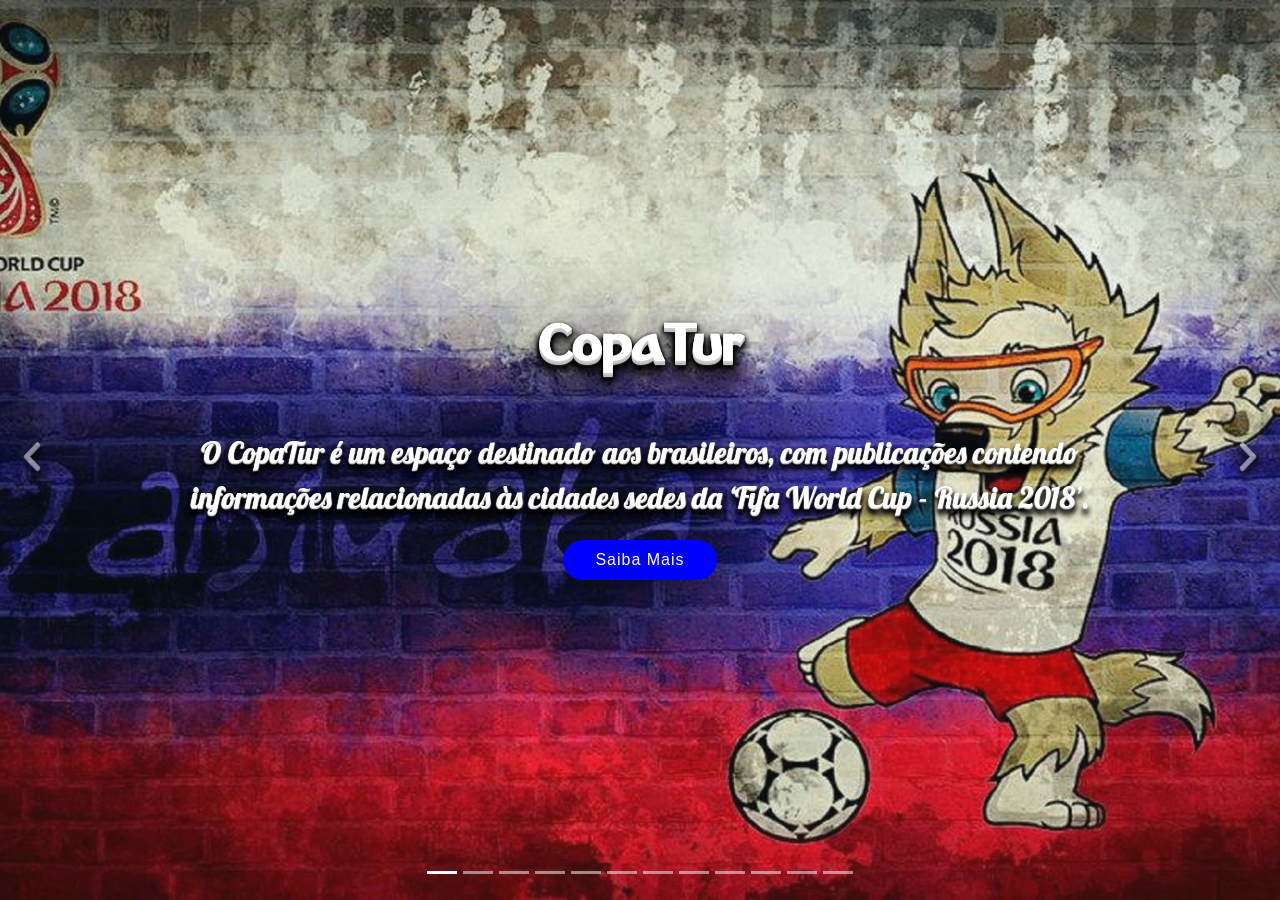
==== index.html @ d7f79a2b "tela de publicação sobre historia" ====
<!DOCTYPE html>
<html lang="pt-br">
<head>
  <meta charset="utf-8">
  <title>CopaTur</title>
  <meta content="width=device-width, initial-scale=1.0" name="viewport">
  <meta content="" name="keywords">
  <meta content="" name="description">
  
  <!-- Favicons -->
  <link href="_complementos/images/logo.png" rel="icon">
  <link href="" rel="">

  
  <!-- Bootstrap CSS File -->
  <link href="_complementos/lib/bootstrap/css/bootstrap.min.css" rel="stylesheet">

  <!-- Libraries CSS Files -->
  <link href="_complementos/lib/ionicons/css/ionicons.min.css" rel="stylesheet">
  <link href="_complementos/lib/owlcarousel/assets/owl.carousel.min.css" rel="stylesheet">
  <link href="_complementos/lib/lightbox/css/lightbox.min.css" rel="stylesheet">
  <link href="https://fonts.googleapis.com/css?family=Great+Vibes|Lobster" rel="stylesheet">

  <!-- Main Stylesheet File -->
  <link href="_complementos/css/carousel.css" rel="stylesheet">

</head>

<body>

  <section id="intro">
    <div class="intro-container">
      <div id="introCarousel" class="carousel  slide carousel-fade" data-ride="carousel">

        <ol class="carousel-indicators"></ol>

        <div class="carousel-inner" role="listbox">

          <div class="carousel-item active" >
            <div class="carousel-background">
                <img class="mid" src="_complementos/images/intro-carousel/01.jpg" alt="">
              </div>
            <div class="carousel-container">
              <div class="carousel-content">
                <h2>CopaTur</h2>
                <p>O CopaTur é um espaço destinado aos brasileiros, com publicações contendo informações relacionadas às cidades sedes da ‘Fifa World Cup - Russia 2018’. </p>
                <a href="_visao/index.php" class="btn-get-started scrollto">Saiba Mais</a>
              </div>
            </div>
          </div>

          <div class="carousel-item">
            <div class="carousel-background"><img src="_complementos/images/intro-carousel/02.png" alt=""></div>
            <div class="carousel-container">
              <div class="carousel-content">
                <h2>MOSCOW</h2>
                <p>Dois estádios, apenas refletem a grandiosidade dessa cidade.</p>
                <a href="_visao/index.php" class="btn-get-started scrollto">Saiba Mais</a>
              </div>
            </div>
          </div>

          <div class="carousel-item">
            <div class="carousel-background"><img src="_complementos/images/intro-carousel/03.png" alt=""></div>
            <div class="carousel-container">
              <div class="carousel-content">
                <h2>KALININGRAD</h2>
                <p>Da devastação da Segunda Guerra Mundial à imponente Arena Baltika.</p>
                <a href="_visao/index.php" class="btn-get-started scrollto">Saiba Mais</a>
              </div>
            </div>
          </div>

          <div class="carousel-item">
            <div class="carousel-background"><img src="_complementos/images/intro-carousel/04.jpg" alt=""></div>
            <div class="carousel-container">
              <div class="carousel-content">
                <h2>KAZAN</h2>
                <p>Seu multiculturalismo e seu poderio financeiro será destaque na Copa 2018.</p>
                        <a href="_visao/index.php" class="btn-get-started scrollto">Saiba Mais</a>
              </div>
            </div>
          </div>

          <div class="carousel-item">
            <div class="carousel-background"><img src="_complementos/images/intro-carousel/05.png" alt=""></div>
            <div class="carousel-container">
              <div class="carousel-content">
                <h2>NIZHNIY NOVGOROD</h2>
                <p>Gorky terá, enfim, seus segredos revelados!?</p>
                         <a href="_visao/index.php" class="btn-get-started scrollto">Saiba Mais</a>
              </div>
            </div>
          </div>

          <div class="carousel-item">
            <div class="carousel-background"><img src="_complementos/images/intro-carousel/06.jpg" alt=""></div>
            <div class="carousel-container">
              <div class="carousel-content">
                <h2>ROSTOV-ON-DON</h2>
                <p>Um passeio por bosques, a beleza da paisagem e sua rica história. </p>
                        <a href="_visao/index.php" class="btn-get-started scrollto">Saiba Mais</a>
              </div>
            </div>
          </div>

          <div class="carousel-item">
            <div class="carousel-background"><img src="_complementos/images/intro-carousel/07.jpg" alt=""></div>
            <div class="carousel-container">
              <div class="carousel-content">
                <h2>SAINT PETERSBURG</h2>
                <p>Os portões para o mundo ocidental, a cidade mais europeia. </p>
                        <a href="_visao/index.php" class="btn-get-started scrollto">Saiba Mais</a>
              </div>
            </div>
          </div>       
          
          <div class="carousel-item">
            <div class="carousel-background"><img src="_complementos/images/intro-carousel/08.png" alt=""></div>
            <div class="carousel-container">
              <div class="carousel-content">
                <h2>SAMARA</h2>
                <p>A ameaça moderna sobre a herança histórica.</p>
                        <a href="_visao/index.php" class="btn-get-started scrollto">Saiba Mais</a>
              </div>
            </div>
          </div>

          <div class="carousel-item">
            <div class="carousel-background"><img src="_complementos/images/intro-carousel/09.jpg" alt=""></div>
            <div class="carousel-container">
              <div class="carousel-content">
                <h2>SARANSK</h2>
                <p>O conforto da cidade, a beleza de suas ruas se traduz na Arena Mordovia.</p>
                        <a href="_visao/index.php" class="btn-get-started scrollto">Saiba Mais</a>
              </div>
            </div>
          </div>

          <div class="carousel-item">
            <div class="carousel-background"><img src="_complementos/images/intro-carousel/10.jpg" alt=""></div>
            <div class="carousel-container">
              <div class="carousel-content">
                <h2>SOCHI</h2>
               <p>Das praias às montanhas, um paraíso aos ‘czares’ brasileiros.</p>
                        <a href="_visao/index.php" class="btn-get-started scrollto">Saiba Mais</a>
              </div>
            </div>
          </div>

          <div class="carousel-item">
            <div class="carousel-background"><img src="_complementos/images/intro-carousel/11.png" alt=""></div>
            <div class="carousel-container">
              <div class="carousel-content">
                <h2>VOLGOGRAD</h2>
                <p>Na Copa 2018, o mundo verá uma nova batalha, uma grande festa .</p>
                        <a href="_visao/index.php" class="btn-get-started scrollto">Saiba Mais</a>
              </div>
            </div>
          </div>        

          <div class="carousel-item">
            <div class="carousel-background"><img src="_complementos/images/intro-carousel/12.jpg" alt=""></div>
            <div class="carousel-container">
              <div class="carousel-content">
                <h2>YEKATERINBURG</h2>
                <p>Do sufrágio à eterna homenagem aos Romanov.</p>
                        <a href="_visao/index.php" class="btn-get-started scrollto">Saiba Mais</a>
              </div>
            </div>
          </div>          

        </div>

        <a class="carousel-control-prev" href="#introCarousel" role="button" data-slide="prev">
          <span class="carousel-control-prev-icon ion-chevron-left" aria-hidden="true"></span>
          <span class="sr-only">Previous</span>
        </a>

        <a class="carousel-control-next" href="#introCarousel" role="button" data-slide="next">
          <span class="carousel-control-next-icon ion-chevron-right" aria-hidden="true"></span>
          <span class="sr-only">Next</span>
        </a>

      </div>

     
    </div>
  </section><!-- #intro -->


  <!-- JavaScript Libraries -->
  <script src="_complementos/lib/jquery/jquery.min.js"></script>
  <script src="_complementos/lib/jquery/jquery-migrate.min.js"></script>
  <script src="_complementos/lib/bootstrap/js/bootstrap.bundle.min.js"></script>
  <script src="_complementos/lib/superfish/hoverIntent.js"></script>
  <script src="_complementos/lib/superfish/superfish.min.js"></script>
  <script src="_complementos/lib/wow/wow.min.js"></script>
  <script src="_complementos/lib/owlcarousel/owl.carousel.min.js"></script>
  <script src="_complementos/lib/touchSwipe/jquery.touchSwipe.min.js"></script>
  <!-- Contact Form JavaScript File -->

  <!-- Template Main Javascript File -->
  <script src="_complementos/js/main.js"></script>

</body>
</html>
---- _complementos/css/carousel.css ----
/*--------------------------------------------------------------
# Intro Section
--------------------------------------------------------------*/
#intro {
  display: table;
  width: 100%;
  height: 100vh;
  background: #000;
}

#intro .carousel-item {
  width: 100%;
  height: 100vh;
  background-size: cover;
  background-position: center;
  background-repeat: no-repeat;
}

#intro .carousel-item::before {
  content: '';
  background-color: rgba(190, 216, 214, 0.06);
  filter: contrast(.68) brightness(.9) saturate(4);
  position: absolute;
  height: 100%;
  width: 100%;
  top: 0;
  right: 0;
  left: 0;
  bottom: 0;
}

#intro .carousel-container {
  display: flex;
  justify-content: center;
  align-items: center;
  position: absolute;
  bottom: 0;
  top: 0;
  left: 0;
  right: 0;
}

#intro .carousel-content {
  text-align: center;
}

#intro h2 {
  color: #fff;
  margin-bottom: 50px;
  font-size: 58px;
  font-weight: 700;
  font-family: dusha;
  
  text-shadow: 0 1px 0 #ccc, 
               0 2px 0 #c9c9c9,
               0 3px 0 #bbb,
               0 4px 0 #b9b9b9,
               0 5px 0 #222,
               0 6px 6px rgba(0,0,0,.9),
               0 3px 5px rgba(0,0,0,.9),
               0 3px 3px rgba(0,0,0,.9),
               0 3px 5px rgba(0,0,0,.9),
               0 5px 10px rgba(0,0,0,.9),
               0 10px 10px rgba(0,0,0,.9),
               0 20px 20px rgba(0,0,0,.9);
}

@media (max-width: 768px) {
  #intro h2 {
    font-size: 40px;
  }
}

#intro p {
  font-size: 20px;
  width: 80%;
  margin: 0 auto 10px auto;
  color: #fff;
  font-family: 'lobster', cursive;
  text-shadow: 0 1px 1px #ccc, 
               0 1px 1px #c9c9c9,
               0 1px 1px #bbb,
               0 1px 1px #b9b9b9,
               0 6px 6px rgba(0,0,0,.9),
               0 6px 6px rgba(0,0,0,.9),
               0 5px 5px rgba(0,0,0,.9);
}

@media (min-width: 1024px) {
  #intro p {
    width: 80%;
    font-size: 30px;
  }
}

#intro .carousel-fade .carousel-inner .carousel-item {
  -webkit-transition-property: opacity;
  transition-property: opacity;
}

#intro .carousel-fade .carousel-inner .carousel-item,
#intro .carousel-fade .carousel-inner .active.carousel-item-left,
#intro .carousel-fade .carousel-inner .active.carousel-item-right {
  opacity: 0;
}

#intro .carousel-fade .carousel-inner .active,
#intro .carousel-fade .carousel-inner .carousel-item-next.carousel-item-left,
#intro .carousel-fade .carousel-inner .carousel-item-prev.carousel-item-right {
  opacity: 1;
  transition: 0.5s;
}

#intro .carousel-fade .carousel-inner .carousel-item-next,
#intro .carousel-fade .carousel-inner .carousel-item-prev,
#intro .carousel-fade .carousel-inner .active.carousel-item-left,
#intro .carousel-fade .carousel-inner .active.carousel-item-right {
  left: 0;
  -webkit-transform: translate3d(0, 0, 0);
  transform: translate3d(0, 0, 0);
}

#intro .carousel-control-prev, #intro .carousel-control-next {
  width: 10%;

}

@media (min-width: 1024px) {
  #intro .carousel-control-prev, #intro .carousel-control-next {
    width: 5%;
  }
}

#intro .carousel-control-next-icon, #intro .carousel-control-prev-icon {
  background: none;
  font-size: 32px;
  line-height: 1;
  text-shadow: 0 1px 1px #ccc, 
               0 1px 1px #c9c9c9,
               0 1px 1px #bbb,
               0 1px 1px #b9b9b9,
               0 1px 1px #000,
               1px 6px 6px rgba(0,0,0,.9),
               0 6px 6px rgba(0,0,0,.9),
               0 6px 6px rgba(0,0,0,.9),
               0 5px 5px rgba(0,0,0,.9),
               0 5px 5px rgba(0,0,0,.9),
               0 10px 10px rgba(0,0,0,.9),
               0 20px 20px rgba(0,0,0,.9);
}

#intro .carousel-indicators li {
  cursor: pointer;
}

#intro .btn-get-started {
  font-family: "whitney", sans-serif;
  font-weight: 500;
  font-size: 16px;
  letter-spacing: 1px;
  display: inline-block;
  padding: 8px 32px;
  border-radius: 50px;
  transition: 0.5s;
  margin: 10px;
  color: #fff;
  background: #0000ff;
}

#intro .btn-get-started:hover {
  background: #fff;
  color: #0000ff;
}

/*--------------------------------------------------------------
# Navigation Menu
--------------------------------------------------------------*/
@font-face {
    font-family: dusha;
    src: url(../fonts/dusha.woff)
}

@font-face {
    font-family: whitney;
    src: url(../fonts/Whitney Medium.ttf)
}
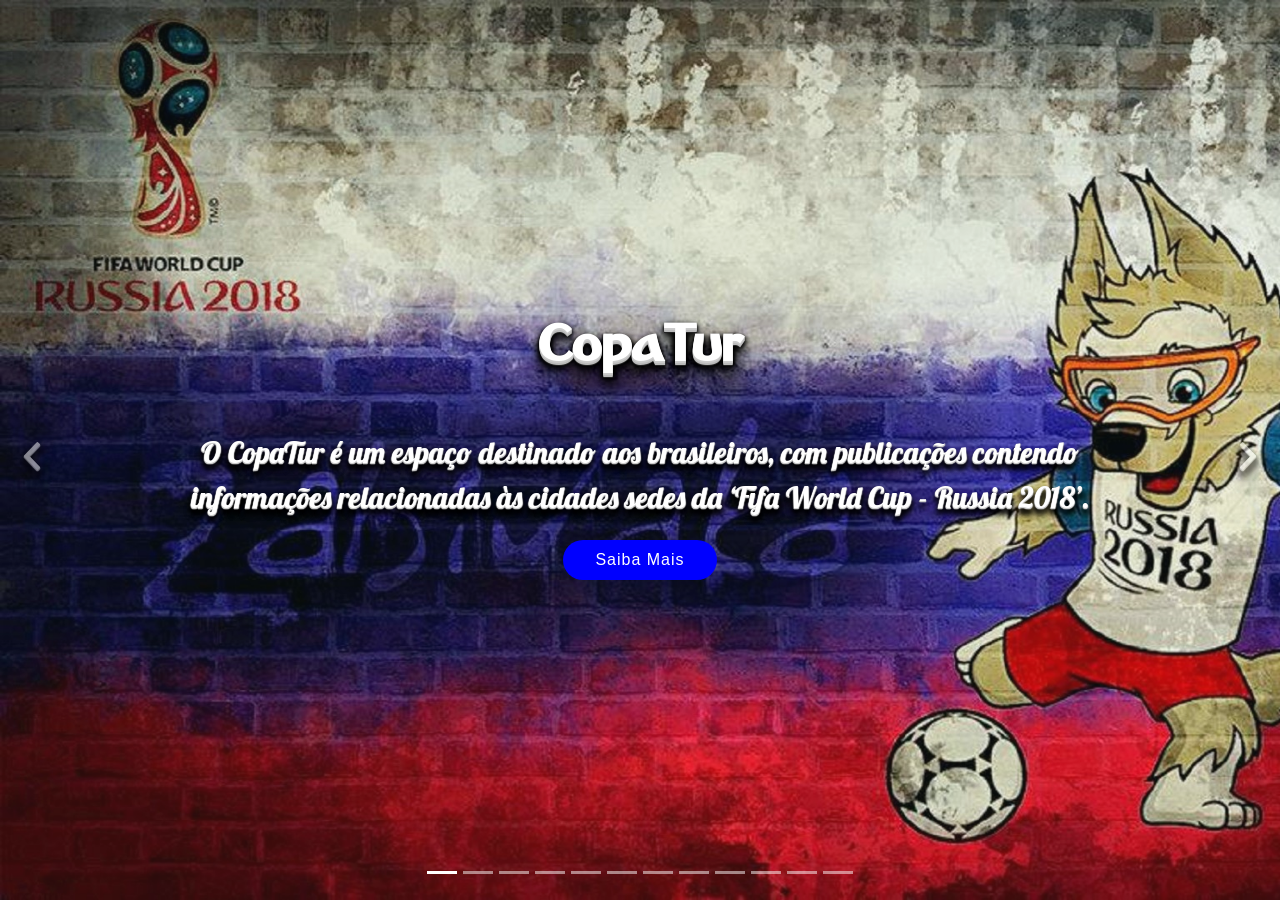
==== commit 897db46e: "atualizando carousel" ====
--- a/index.html
+++ b/index.html
@@ -13,11 +13,12 @@
 
   
   <!-- Bootstrap CSS File -->
-  <link href="_complementos/lib/bootstrap/css/bootstrap.min.css" rel="stylesheet">
+  <link href="_complementos/lib/bootstrap/css/bootstrap.css" rel="stylesheet">
 
   <!-- Libraries CSS Files -->
   <link href="_complementos/lib/ionicons/css/ionicons.min.css" rel="stylesheet">
   <link href="_complementos/lib/owlcarousel/assets/owl.carousel.min.css" rel="stylesheet">
+  <link href="_complementos/lib/owlcarousel/assets/owl.theme.default.css" rel="stylesheet">
   <link href="_complementos/lib/lightbox/css/lightbox.min.css" rel="stylesheet">
   <link href="https://fonts.googleapis.com/css?family=Great+Vibes|Lobster" rel="stylesheet">
 
@@ -26,17 +27,18 @@
 
 </head>
 
+
 <body>
 
   <section id="intro">
     <div class="intro-container">
-      <div id="introCarousel" class="carousel  slide carousel-fade" data-ride="carousel">
+      <div id="introCarousel" class="carousel slide carousel-fade" data-ride="carousel">
 
         <ol class="carousel-indicators"></ol>
 
         <div class="carousel-inner" role="listbox">
 
-          <div class="carousel-item active" >
+          <div class="carousel-item top active" >
             <div class="carousel-background">
                 <img class="mid" src="_complementos/images/intro-carousel/01.jpg" alt="">
               </div>
@@ -49,7 +51,7 @@
             </div>
           </div>
 
-          <div class="carousel-item">
+          <div class="carousel-item center">
             <div class="carousel-background"><img src="_complementos/images/intro-carousel/02.png" alt=""></div>
             <div class="carousel-container">
               <div class="carousel-content">
@@ -60,7 +62,7 @@
             </div>
           </div>
 
-          <div class="carousel-item">
+          <div class="carousel-item center">
             <div class="carousel-background"><img src="_complementos/images/intro-carousel/03.png" alt=""></div>
             <div class="carousel-container">
               <div class="carousel-content">
@@ -71,7 +73,7 @@
             </div>
           </div>
 
-          <div class="carousel-item">
+          <div class="carousel-item center">
             <div class="carousel-background"><img src="_complementos/images/intro-carousel/04.jpg" alt=""></div>
             <div class="carousel-container">
               <div class="carousel-content">
@@ -82,7 +84,7 @@
             </div>
           </div>
 
-          <div class="carousel-item">
+          <div class="carousel-item center">
             <div class="carousel-background"><img src="_complementos/images/intro-carousel/05.png" alt=""></div>
             <div class="carousel-container">
               <div class="carousel-content">
@@ -93,7 +95,7 @@
             </div>
           </div>
 
-          <div class="carousel-item">
+          <div class="carousel-item center">
             <div class="carousel-background"><img src="_complementos/images/intro-carousel/06.jpg" alt=""></div>
             <div class="carousel-container">
               <div class="carousel-content">
@@ -104,7 +106,7 @@
             </div>
           </div>
 
-          <div class="carousel-item">
+          <div class="carousel-item center">
             <div class="carousel-background"><img src="_complementos/images/intro-carousel/07.jpg" alt=""></div>
             <div class="carousel-container">
               <div class="carousel-content">
@@ -115,7 +117,7 @@
             </div>
           </div>       
           
-          <div class="carousel-item">
+          <div class="carousel-item center">
             <div class="carousel-background"><img src="_complementos/images/intro-carousel/08.png" alt=""></div>
             <div class="carousel-container">
               <div class="carousel-content">
@@ -126,7 +128,7 @@
             </div>
           </div>
 
-          <div class="carousel-item">
+          <div class="carousel-item center">
             <div class="carousel-background"><img src="_complementos/images/intro-carousel/09.jpg" alt=""></div>
             <div class="carousel-container">
               <div class="carousel-content">
@@ -137,7 +139,7 @@
             </div>
           </div>
 
-          <div class="carousel-item">
+          <div class="carousel-item center">
             <div class="carousel-background"><img src="_complementos/images/intro-carousel/10.jpg" alt=""></div>
             <div class="carousel-container">
               <div class="carousel-content">
@@ -148,7 +150,7 @@
             </div>
           </div>
 
-          <div class="carousel-item">
+          <div class="carousel-item center">
             <div class="carousel-background"><img src="_complementos/images/intro-carousel/11.png" alt=""></div>
             <div class="carousel-container">
               <div class="carousel-content">
@@ -159,7 +161,7 @@
             </div>
           </div>        
 
-          <div class="carousel-item">
+          <div class="carousel-item center">
             <div class="carousel-background"><img src="_complementos/images/intro-carousel/12.jpg" alt=""></div>
             <div class="carousel-container">
               <div class="carousel-content">
@@ -203,5 +205,7 @@
   <!-- Template Main Javascript File -->
   <script src="_complementos/js/main.js"></script>
 
+  
+
 </body>
 </html>
--- a/_complementos/css/carousel.css
+++ b/_complementos/css/carousel.css
@@ -14,8 +14,16 @@
   width: 100%;
   height: 100vh;
   background-size: cover;
+  background-position: cent-er;
+  background-repeat: no-repeat;
+}
+
+.top{
+  background-position: left top;
+}
+
+.center{
   background-position: center;
-  background-repeat: no-repeat;
 }
 
 #intro .carousel-item::before {
@@ -110,7 +118,7 @@
 #intro .carousel-fade .carousel-inner .carousel-item-next.carousel-item-left,
 #intro .carousel-fade .carousel-inner .carousel-item-prev.carousel-item-right {
   opacity: 1;
-  transition: 0.5s;
+  transition: 0.9s;
 }
 
 #intro .carousel-fade .carousel-inner .carousel-item-next,
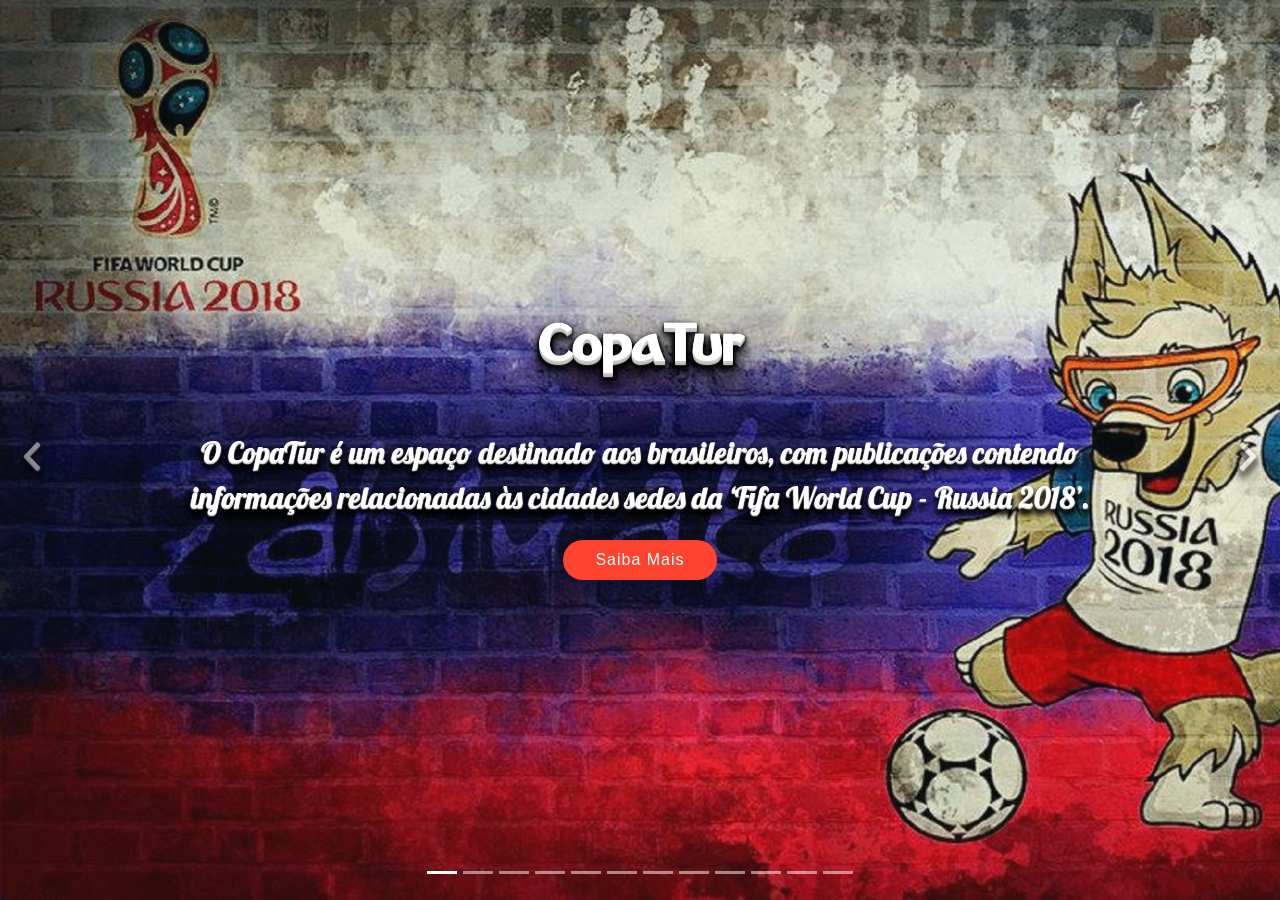
==== commit 216d2921: "carousel melhorias" ====
--- a/index.html
+++ b/index.html
@@ -15,6 +15,8 @@
   <!-- Bootstrap CSS File -->
   <link href="_complementos/lib/bootstrap/css/bootstrap.css" rel="stylesheet">
 
+  <link href="_complementos/css/animate.css" rel="stylesheet">
+
   <!-- Libraries CSS Files -->
   <link href="_complementos/lib/ionicons/css/ionicons.min.css" rel="stylesheet">
   <link href="_complementos/lib/owlcarousel/assets/owl.carousel.min.css" rel="stylesheet">
@@ -24,6 +26,7 @@
 
   <!-- Main Stylesheet File -->
   <link href="_complementos/css/carousel.css" rel="stylesheet">
+  <link href="_complementos/css/light-red.css" rel="stylesheet">
 
 </head>
 
@@ -44,9 +47,9 @@
               </div>
             <div class="carousel-container">
               <div class="carousel-content">
-                <h2>CopaTur</h2>
-                <p>O CopaTur é um espaço destinado aos brasileiros, com publicações contendo informações relacionadas às cidades sedes da ‘Fifa World Cup - Russia 2018’. </p>
-                <a href="_visao/index.php" class="btn-get-started scrollto">Saiba Mais</a>
+                <h2 class="animated2">CopaTur</h2>
+                <p class="animated2">O CopaTur é um espaço destinado aos brasileiros, com publicações contendo informações relacionadas às cidades sedes da ‘Fifa World Cup - Russia 2018’. </p>
+                <a href="_visao/index.php" class="btn-get-started scrollto animated2">Saiba Mais</a>
               </div>
             </div>
           </div>
@@ -55,9 +58,9 @@
             <div class="carousel-background"><img src="_complementos/images/intro-carousel/02.png" alt=""></div>
             <div class="carousel-container">
               <div class="carousel-content">
-                <h2>MOSCOW</h2>
-                <p>Dois estádios, apenas refletem a grandiosidade dessa cidade.</p>
-                <a href="_visao/index.php" class="btn-get-started scrollto">Saiba Mais</a>
+                <h2 class="animated2">MOSCOW</h2>
+                <p class="animated2">Dois estádios, apenas refletem a grandiosidade dessa cidade.</p>
+                <a href="_visao/index.php" class="btn-get-started scrollto animated2">Saiba Mais</a>
               </div>
             </div>
           </div>
@@ -66,9 +69,9 @@
             <div class="carousel-background"><img src="_complementos/images/intro-carousel/03.png" alt=""></div>
             <div class="carousel-container">
               <div class="carousel-content">
-                <h2>KALININGRAD</h2>
-                <p>Da devastação da Segunda Guerra Mundial à imponente Arena Baltika.</p>
-                <a href="_visao/index.php" class="btn-get-started scrollto">Saiba Mais</a>
+                <h2 class="animated2">KALININGRAD</h2>
+                <p class="animated2">Da devastação da Segunda Guerra Mundial à imponente Arena Baltika.</p>
+                <a href="_visao/index.php" class="animated2 btn-get-started scrollto">Saiba Mais</a>
               </div>
             </div>
           </div>
@@ -77,9 +80,9 @@
             <div class="carousel-background"><img src="_complementos/images/intro-carousel/04.jpg" alt=""></div>
             <div class="carousel-container">
               <div class="carousel-content">
-                <h2>KAZAN</h2>
-                <p>Seu multiculturalismo e seu poderio financeiro será destaque na Copa 2018.</p>
-                        <a href="_visao/index.php" class="btn-get-started scrollto">Saiba Mais</a>
+                <h2 class="animated2">KAZAN</h2>
+                <p class="animated2">Seu multiculturalismo e seu poderio financeiro será destaque na Copa 2018.</p>
+                        <a href="_visao/index.php" class="animated2 btn-get-started scrollto">Saiba Mais</a>
               </div>
             </div>
           </div>
@@ -88,9 +91,9 @@
             <div class="carousel-background"><img src="_complementos/images/intro-carousel/05.png" alt=""></div>
             <div class="carousel-container">
               <div class="carousel-content">
-                <h2>NIZHNIY NOVGOROD</h2>
-                <p>Gorky terá, enfim, seus segredos revelados!?</p>
-                         <a href="_visao/index.php" class="btn-get-started scrollto">Saiba Mais</a>
+                <h2 class="animated2">NIZHNIY NOVGOROD</h2>
+                <p class="animated2">Gorky terá, enfim, seus segredos revelados!?</p>
+                         <a href="_visao/index.php" class="animated2 btn-get-started scrollto">Saiba Mais</a>
               </div>
             </div>
           </div>
@@ -99,9 +102,9 @@
             <div class="carousel-background"><img src="_complementos/images/intro-carousel/06.jpg" alt=""></div>
             <div class="carousel-container">
               <div class="carousel-content">
-                <h2>ROSTOV-ON-DON</h2>
-                <p>Um passeio por bosques, a beleza da paisagem e sua rica história. </p>
-                        <a href="_visao/index.php" class="btn-get-started scrollto">Saiba Mais</a>
+                <h2 class="animated2">ROSTOV-ON-DON</h2>
+                <p class="animated2">Um passeio por bosques, a beleza da paisagem e sua rica história. </p>
+                        <a href="_visao/index.php" class="animated2 btn-get-started scrollto">Saiba Mais</a>
               </div>
             </div>
           </div>
@@ -110,9 +113,9 @@
             <div class="carousel-background"><img src="_complementos/images/intro-carousel/07.jpg" alt=""></div>
             <div class="carousel-container">
               <div class="carousel-content">
-                <h2>SAINT PETERSBURG</h2>
-                <p>Os portões para o mundo ocidental, a cidade mais europeia. </p>
-                        <a href="_visao/index.php" class="btn-get-started scrollto">Saiba Mais</a>
+                <h2 class="animated2">SAINT PETERSBURG</h2>
+                <p class="animated2">Os portões para o mundo ocidental, a cidade mais europeia. </p>
+                        <a href="_visao/index.php" class="animated2 btn-get-started scrollto">Saiba Mais</a>
               </div>
             </div>
           </div>       
@@ -121,9 +124,9 @@
             <div class="carousel-background"><img src="_complementos/images/intro-carousel/08.png" alt=""></div>
             <div class="carousel-container">
               <div class="carousel-content">
-                <h2>SAMARA</h2>
-                <p>A ameaça moderna sobre a herança histórica.</p>
-                        <a href="_visao/index.php" class="btn-get-started scrollto">Saiba Mais</a>
+                <h2 class="animated2">SAMARA</h2>
+                <p class="animated2">A ameaça moderna sobre a herança histórica.</p>
+                        <a href="_visao/index.php" class="animated2 btn-get-started scrollto">Saiba Mais</a>
               </div>
             </div>
           </div>
@@ -132,9 +135,9 @@
             <div class="carousel-background"><img src="_complementos/images/intro-carousel/09.jpg" alt=""></div>
             <div class="carousel-container">
               <div class="carousel-content">
-                <h2>SARANSK</h2>
-                <p>O conforto da cidade, a beleza de suas ruas se traduz na Arena Mordovia.</p>
-                        <a href="_visao/index.php" class="btn-get-started scrollto">Saiba Mais</a>
+                <h2 class="animated2">SARANSK</h2>
+                <p class="animated2">O conforto da cidade, a beleza de suas ruas se traduz na Arena Mordovia.</p>
+                        <a href="_visao/index.php" class="animated2 btn-get-started scrollto">Saiba Mais</a>
               </div>
             </div>
           </div>
@@ -143,9 +146,9 @@
             <div class="carousel-background"><img src="_complementos/images/intro-carousel/10.jpg" alt=""></div>
             <div class="carousel-container">
               <div class="carousel-content">
-                <h2>SOCHI</h2>
-               <p>Das praias às montanhas, um paraíso aos ‘czares’ brasileiros.</p>
-                        <a href="_visao/index.php" class="btn-get-started scrollto">Saiba Mais</a>
+                <h2 class="animated2">SOCHI</h2>
+               <p class="animated2">Das praias às montanhas, um paraíso aos ‘czares’ brasileiros.</p>
+                        <a href="_visao/index.php" class="animated2 btn-get-started scrollto">Saiba Mais</a>
               </div>
             </div>
           </div>
@@ -154,9 +157,9 @@
             <div class="carousel-background"><img src="_complementos/images/intro-carousel/11.png" alt=""></div>
             <div class="carousel-container">
               <div class="carousel-content">
-                <h2>VOLGOGRAD</h2>
-                <p>Na Copa 2018, o mundo verá uma nova batalha, uma grande festa .</p>
-                        <a href="_visao/index.php" class="btn-get-started scrollto">Saiba Mais</a>
+                <h2 class="animated2">VOLGOGRAD</h2>
+                <p class="animated2">Na Copa 2018, o mundo verá uma nova batalha, uma grande festa .</p>
+                        <a href="_visao/index.php" class="animated2 btn-get-started scrollto">Saiba Mais</a>
               </div>
             </div>
           </div>        
@@ -165,9 +168,9 @@
             <div class="carousel-background"><img src="_complementos/images/intro-carousel/12.jpg" alt=""></div>
             <div class="carousel-container">
               <div class="carousel-content">
-                <h2>YEKATERINBURG</h2>
-                <p>Do sufrágio à eterna homenagem aos Romanov.</p>
-                        <a href="_visao/index.php" class="btn-get-started scrollto">Saiba Mais</a>
+                <h2 class="animated2">YEKATERINBURG</h2>
+                <p class="animated2">Do sufrágio à eterna homenagem aos Romanov.</p>
+                        <a href="_visao/index.php" class="animated2 btn-get-started scrollto">Saiba Mais</a>
               </div>
             </div>
           </div>          
--- a/_complementos/css/carousel.css
+++ b/_complementos/css/carousel.css
@@ -174,13 +174,29 @@
   transition: 0.5s;
   margin: 10px;
   color: #fff;
-  background: #0000ff;
+  background: #FF432E;
 }
 
 #intro .btn-get-started:hover {
   background: #fff;
-  color: #0000ff;
-}
+  color: #FF432E;
+}
+
+ .animated1 {
+  -webkit-animation: lightSpeedIn 1s ease-in 800ms both;
+  animation: lightSpeedIn 1s ease-in 800ms both;
+}
+
+ .animated2 {
+  -webkit-animation: bounceIn 1s ease-in 800ms both;
+  animation: bounceIn 1s ease-in 800ms both;
+}
+
+ .animated3 {
+  -webkit-animation: flipInX 2s ease-in-out 800ms both;
+  animation: flipInX 2s ease-in-out 800ms both;
+}
+
 
 /*--------------------------------------------------------------
 # Navigation Menu
--- a/_complementos/css/light-red.css
+++ b/_complementos/css/light-red.css
@@ -0,0 +1,320 @@
+.text-primary {
+    color: #FF432E;
+}
+
+a {
+    color: #FF432E;
+}
+
+a:hover,
+a:focus,
+a:active,
+a.active {
+    color: #ea321e;
+    text-decoration: none;
+}
+
+.btn-primary {
+    border-color: #FF432E;
+    background-color: #FF432E;
+}
+
+.btn-primary:hover,
+.btn-primary:focus,
+.btn-primary:active,
+.btn-primary.active,
+.open .dropdown-toggle.btn-primary {
+    border-color: #ea321e;
+}
+
+.btn-primary.disabled,
+.btn-primary[disabled],
+fieldset[disabled] .btn-primary,
+.btn-primary.disabled:hover,
+.btn-primary[disabled]:hover,
+fieldset[disabled] .btn-primary:hover,
+.btn-primary.disabled:focus,
+.btn-primary[disabled]:focus,
+fieldset[disabled] .btn-primary:focus,
+.btn-primary.disabled:active,
+.btn-primary[disabled]:active,
+fieldset[disabled] .btn-primary:active,
+.btn-primary.disabled.active,
+.btn-primary[disabled].active,
+fieldset[disabled] .btn-primary.active {
+    border-color: #FF432E;
+    background-color: #FF432E;
+}
+
+.btn-primary .badge {
+    color: #FF432E;
+}
+
+.btn-xl {
+    border-color: #FF432E;
+    background-color: #FF432E;
+}
+
+.btn-xl:hover,
+.btn-xl:focus,
+.btn-xl:active,
+.btn-xl.active,
+.open .dropdown-toggle.btn-xl {
+    border-color: #ea321e;
+    background-color: #ea321e;
+}
+
+.btn-xl.disabled,
+.btn-xl[disabled],
+fieldset[disabled] .btn-xl,
+.btn-xl.disabled:hover,
+.btn-xl[disabled]:hover,
+fieldset[disabled] .btn-xl:hover,
+.btn-xl.disabled:focus,
+.btn-xl[disabled]:focus,
+fieldset[disabled] .btn-xl:focus,
+.btn-xl.disabled:active,
+.btn-xl[disabled]:active,
+fieldset[disabled] .btn-xl:active,
+.btn-xl.disabled.active,
+.btn-xl[disabled].active,
+fieldset[disabled] .btn-xl.active {
+    border-color: #FF432E;
+    background-color: #FF432E;
+}
+
+.btn-xl .badge {
+    color: #FF432E;
+    background-color: #fff;
+}
+
+
+.navbar-default .navbar-brand {
+    color: #FF432E;
+}
+
+.navbar-default .navbar-brand:hover,
+.navbar-default .navbar-brand:focus,
+.navbar-default .navbar-brand:active,
+.navbar-default .navbar-brand.active {
+    color: #FF432E;
+}
+
+.navbar-default .navbar-toggle {
+    border-color: #FF432E;
+    background-color: #FF432E;
+}
+
+.navbar-default .nav li a:hover,
+.navbar-default .nav li a:focus {
+    outline: 0;
+    color: #FF432E;
+}
+
+.dropdown-menu li a:hover,
+.dropdown-menu li a:focus {
+    outline: 0;
+    color: #FF432E;
+}
+
+.navbar-default .navbar-toggle:hover,
+.navbar-default .navbar-toggle:focus {
+    background-color: #FF432E;
+}
+
+.navbar-default .navbar-nav>.active>a {
+    background-color: #FF432E;
+}
+
+.navbar-default .navbar-nav>.active>a:hover,
+.navbar-default .navbar-nav>.active>a:focus {
+    background-color: #FF432E;
+}
+
+.menu-wrap a:hover,
+.menu-wrap a:focus {
+	color: #FF432E;
+}
+
+.menu-wrap .logo {
+    color: #FF432E;
+}
+
+.menu-button {
+    background: #FF432E;
+}
+
+.header .intro-text h1 span {
+    color: #FF432E;
+}
+
+.main-title strong {
+    color: #FF432E;
+}
+
+.feature i {
+    background: #FF432E;
+}
+
+.no-touch .feature:hover i,
+	.no-touch .feature:active i,
+	.no-touch .feature:focus i {
+        
+        box-shadow: 0 0 0 0 #FF432E;
+}
+
+.feature-2 i {
+    background: #FF432E;
+    border: 1px solid #FF432E;
+}
+
+.feature-2:hover i {
+    background: transparent;
+    color: #FF432E;
+}
+
+.feature-2:hover .border {
+    border-color: #FF432E;
+}
+
+.feature-3 i {
+    color: #FF432E;
+    border: 1px solid #FF432E;
+}
+
+.feature-3:hover i {
+    background: #FF432E;
+    color: #fff;
+}
+
+.feature-3:hover .border {
+    border-color: #FF432E;
+}
+
+.portfolio-caption a i {
+    color: #FF432E;
+}
+.portfolio-item:hover .portfolio-caption {
+    background-color: rgba(255, 67, 46, 0.8);
+}
+
+.welcome-section:hover .border {
+    border-color: #FF432E;
+}
+
+.welcome-section:hover h4 {
+    color: #FF432E;
+}
+
+.about-text li i {
+    color: #FF432E;
+}
+
+.about-us-section-2 .carousel-indicators li,
+.project-image .carousel-indicators li {
+	border: 2px solid #FF432E !important;
+}
+
+.about-us-section-2 .carousel-indicators .active,
+.project-image .carousel-indicators .active {
+	background-color: #FF432E;
+}
+
+.owl-theme .owl-controls .owl-buttons div {
+	background: #FF432E;
+}
+
+#team-section .nav-tabs.nav-justified {
+    background: #FF432E;
+}
+
+.team-member .team-details {
+    background-color: rgba(255, 67, 46, 0.8);
+}
+
+.counter-item i {
+    color: #FF432E;
+}
+.timer {
+    color: #FF432E;
+}
+.latest-post h4 {
+    color: #FF432E;
+}
+.latest-post .post-details li i {
+    color: #FF432E;
+}
+.testimonials .testimonial-content img {
+    border: 3px solid #FF432E;
+}
+.testimonials .testimonial-author .author {
+    color: #FF432E;
+}
+.testimonials-carousel .owl-controls.clickable .owl-buttons div{
+	color: #FF432E;
+}
+.owl-theme .owl-controls .owl-page.active{
+    background-color: #FF432E;
+}
+
+.contact .form-control:focus {
+    border-color: #FF432E;
+    box-shadow: none;
+}
+
+footer.style-1 .footer-social li a {
+    background: #FF432E;
+}
+
+.call-to-action h1 strong {
+    color: #FF432E;   
+}
+
+.team-details li a {
+    background: #FF432E;
+}
+
+.progress-bar {
+    background: #FF432E;
+}
+
+
+.pricing-tables .pricing-table.highlight-plan .plan-name {
+    background: #FF432E;
+}
+
+.pricing-tables .pricing-table.highlight-plan .plan-signup {
+    background: #FF432E;
+}
+
+.footer-contact-info {
+    background: rgba(255, 67, 46, 0.8);
+}
+
+footer.style-1 {
+    border-top: 2px solid #FF432E;
+}
+
+#main-slide .slider-content h1 strong {
+    color: #FF432E;
+}
+
+.latest-post .post-details .date {
+    background: rgba(255, 67, 46, 0.8);
+}
+
+.custom-tab .nav-tabs.nav-justified {
+    background: #FF432E;
+}
+
+.plan-name {
+    background: #FF432E;
+}
+
+.plan-signup {
+    background: #FF432E;
+}
+
+.dot1, .dot2 {
+    background-color: #FF432E;
+}
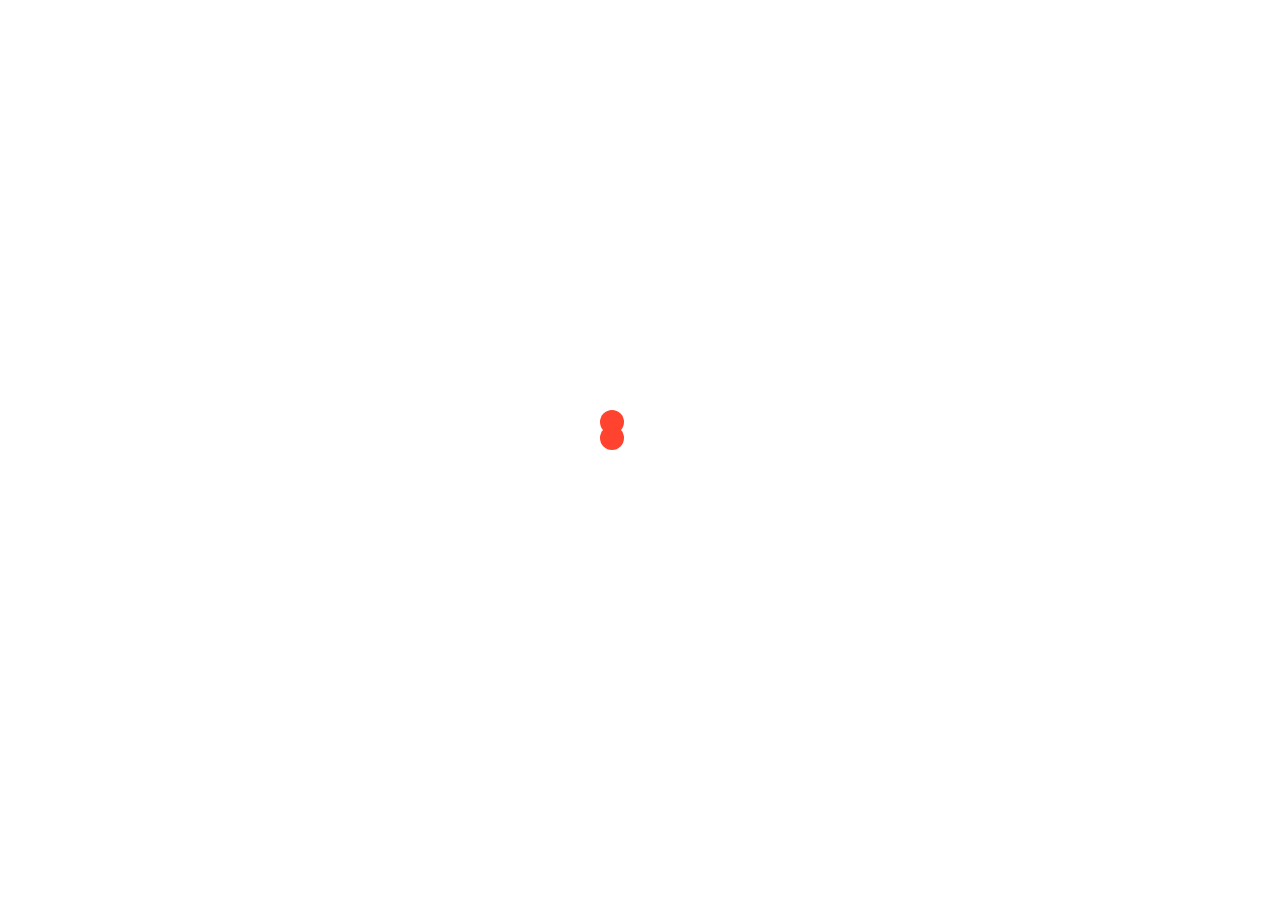
==== commit d2e12e1f: "atualizando projeto" ====
--- a/index.html
+++ b/index.html
@@ -193,6 +193,13 @@
     </div>
   </section><!-- #intro -->
 
+  <div id="loader">
+        <div class="spinner">
+            <div class="dot1"></div>
+            <div class="dot2"></div>
+        </div>
+    </div>
+
 
   <!-- JavaScript Libraries -->
   <script src="_complementos/lib/jquery/jquery.min.js"></script>
@@ -206,6 +213,7 @@
   <!-- Contact Form JavaScript File -->
 
   <!-- Template Main Javascript File -->
+  <script src="_complementos/js/script.js"></script>
   <script src="_complementos/js/main.js"></script>
 
   
--- a/_complementos/css/carousel.css
+++ b/_complementos/css/carousel.css
@@ -211,3 +211,75 @@
     src: url(../fonts/Whitney Medium.ttf)
 }
 
+
+
+
+/******* Style Loader *******/
+
+#loader {
+  position: fixed;
+  top: 0;
+  left: 0;
+  width: 100%;
+  height: 100%;
+  background: #fff;
+  z-index: 9999999999;
+}
+
+.spinner {
+  position: absolute;
+  width: 40px;
+  height: 40px;
+  top: 50%;
+  left: 50%;
+  margin-left: -40px;
+  margin-top: -40px;
+  -webkit-animation: rotatee 2.0s infinite linear;
+  animation: rotatee 2.0s infinite linear;
+}
+
+.dot1, .dot2 {
+  width: 60%;
+  height: 60%;
+  display: inline-block;
+  position: absolute;
+  top: 0;
+  border-radius: 100%;
+  -webkit-border-radius: 100%;
+  -moz-border-radius: 100%;
+  -o-border-radius: 100%;
+  -webkit-animation: bouncee 2.0s infinite ease-in-out;
+  animation: bouncee 2.0s infinite ease-in-out;
+}
+
+.dot2 {
+  top: auto;
+  bottom: 0px;
+  -webkit-animation-delay: -1.0s;
+  animation-delay: -1.0s;
+}
+
+@-webkit-keyframes rotatee { 100% { -webkit-transform: rotate(360deg) }}
+@keyframes rotatee {
+  100% {
+    transform: rotate(360deg);
+        -webkit-transform: rotate(360deg);
+    }
+}
+
+@-webkit-keyframes bouncee {
+  0%, 100% { -webkit-transform: scale(0.0) }
+  50% { -webkit-transform: scale(1.0) }
+}
+
+@keyframes bouncee {
+  0%, 100% {
+    transform: scale(0.0);
+        -webkit-transform: scale(0.0);
+    } 50% {
+        transform: scale(1.0);
+        -webkit-transform: scale(1.0);
+      }
+}
+
+
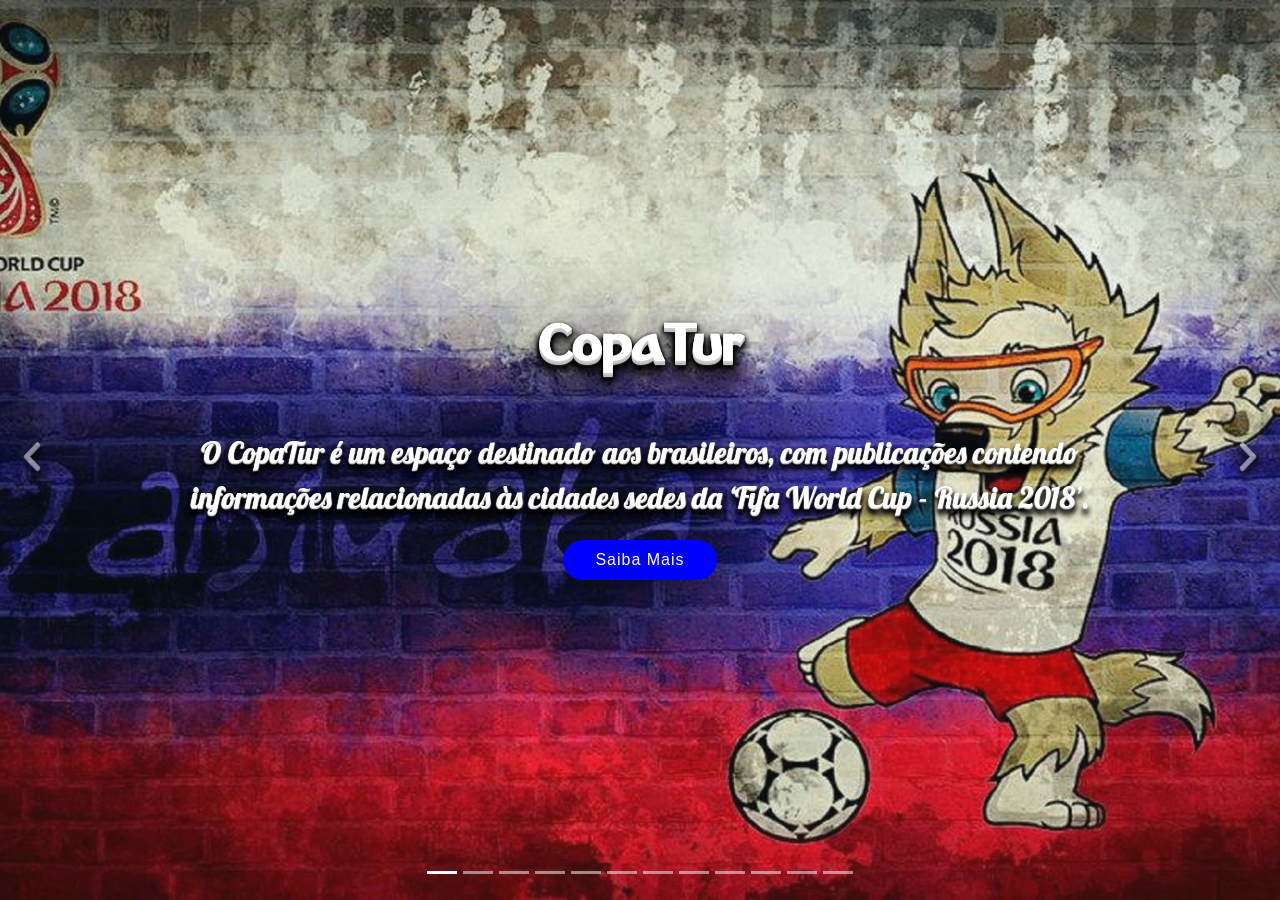
==== commit 50fa5f0c: "Revert "Merge branch 'master' of https://github.com/rennkatt/copaTurPHP" This reverts commit 3c66742" ====
--- a/index.html
+++ b/index.html
@@ -13,20 +13,16 @@
 
   
   <!-- Bootstrap CSS File -->
-  <link href="_complementos/lib/bootstrap/css/bootstrap.css" rel="stylesheet">
-
-  <link href="_complementos/css/animate.css" rel="stylesheet">
+  <link href="_complementos/lib/bootstrap/css/bootstrap.min.css" rel="stylesheet">
 
   <!-- Libraries CSS Files -->
   <link href="_complementos/lib/ionicons/css/ionicons.min.css" rel="stylesheet">
   <link href="_complementos/lib/owlcarousel/assets/owl.carousel.min.css" rel="stylesheet">
-  <link href="_complementos/lib/owlcarousel/assets/owl.theme.default.css" rel="stylesheet">
   <link href="_complementos/lib/lightbox/css/lightbox.min.css" rel="stylesheet">
   <link href="https://fonts.googleapis.com/css?family=Great+Vibes|Lobster" rel="stylesheet">
 
   <!-- Main Stylesheet File -->
   <link href="_complementos/css/carousel.css" rel="stylesheet">
-  <link href="_complementos/css/light-red.css" rel="stylesheet">
 
 </head>
 
@@ -35,142 +31,142 @@
 
   <section id="intro">
     <div class="intro-container">
-      <div id="introCarousel" class="carousel slide carousel-fade" data-ride="carousel">
+      <div id="introCarousel" class="carousel  slide carousel-fade" data-ride="carousel">
 
         <ol class="carousel-indicators"></ol>
 
         <div class="carousel-inner" role="listbox">
 
-          <div class="carousel-item top active" >
+          <div class="carousel-item active" >
             <div class="carousel-background">
                 <img class="mid" src="_complementos/images/intro-carousel/01.jpg" alt="">
               </div>
             <div class="carousel-container">
               <div class="carousel-content">
-                <h2 class="animated2">CopaTur</h2>
-                <p class="animated2">O CopaTur é um espaço destinado aos brasileiros, com publicações contendo informações relacionadas às cidades sedes da ‘Fifa World Cup - Russia 2018’. </p>
-                <a href="_visao/index.php" class="btn-get-started scrollto animated2">Saiba Mais</a>
-              </div>
-            </div>
-          </div>
-
-          <div class="carousel-item center">
+                <h2>CopaTur</h2>
+                <p>O CopaTur é um espaço destinado aos brasileiros, com publicações contendo informações relacionadas às cidades sedes da ‘Fifa World Cup - Russia 2018’. </p>
+                <a href="_visao/index.php" class="btn-get-started scrollto">Saiba Mais</a>
+              </div>
+            </div>
+          </div>
+
+          <div class="carousel-item">
             <div class="carousel-background"><img src="_complementos/images/intro-carousel/02.png" alt=""></div>
             <div class="carousel-container">
               <div class="carousel-content">
-                <h2 class="animated2">MOSCOW</h2>
-                <p class="animated2">Dois estádios, apenas refletem a grandiosidade dessa cidade.</p>
-                <a href="_visao/index.php" class="btn-get-started scrollto animated2">Saiba Mais</a>
-              </div>
-            </div>
-          </div>
-
-          <div class="carousel-item center">
+                <h2>MOSCOW</h2>
+                <p>Dois estádios, apenas refletem a grandiosidade dessa cidade.</p>
+                <a href="_visao/index.php" class="btn-get-started scrollto">Saiba Mais</a>
+              </div>
+            </div>
+          </div>
+
+          <div class="carousel-item">
             <div class="carousel-background"><img src="_complementos/images/intro-carousel/03.png" alt=""></div>
             <div class="carousel-container">
               <div class="carousel-content">
-                <h2 class="animated2">KALININGRAD</h2>
-                <p class="animated2">Da devastação da Segunda Guerra Mundial à imponente Arena Baltika.</p>
-                <a href="_visao/index.php" class="animated2 btn-get-started scrollto">Saiba Mais</a>
-              </div>
-            </div>
-          </div>
-
-          <div class="carousel-item center">
+                <h2>KALININGRAD</h2>
+                <p>Da devastação da Segunda Guerra Mundial à imponente Arena Baltika.</p>
+                <a href="_visao/index.php" class="btn-get-started scrollto">Saiba Mais</a>
+              </div>
+            </div>
+          </div>
+
+          <div class="carousel-item">
             <div class="carousel-background"><img src="_complementos/images/intro-carousel/04.jpg" alt=""></div>
             <div class="carousel-container">
               <div class="carousel-content">
-                <h2 class="animated2">KAZAN</h2>
-                <p class="animated2">Seu multiculturalismo e seu poderio financeiro será destaque na Copa 2018.</p>
-                        <a href="_visao/index.php" class="animated2 btn-get-started scrollto">Saiba Mais</a>
-              </div>
-            </div>
-          </div>
-
-          <div class="carousel-item center">
+                <h2>KAZAN</h2>
+                <p>Seu multiculturalismo e seu poderio financeiro será destaque na Copa 2018.</p>
+                        <a href="_visao/index.php" class="btn-get-started scrollto">Saiba Mais</a>
+              </div>
+            </div>
+          </div>
+
+          <div class="carousel-item">
             <div class="carousel-background"><img src="_complementos/images/intro-carousel/05.png" alt=""></div>
             <div class="carousel-container">
               <div class="carousel-content">
-                <h2 class="animated2">NIZHNIY NOVGOROD</h2>
-                <p class="animated2">Gorky terá, enfim, seus segredos revelados!?</p>
-                         <a href="_visao/index.php" class="animated2 btn-get-started scrollto">Saiba Mais</a>
-              </div>
-            </div>
-          </div>
-
-          <div class="carousel-item center">
+                <h2>NIZHNIY NOVGOROD</h2>
+                <p>Gorky terá, enfim, seus segredos revelados!?</p>
+                         <a href="_visao/index.php" class="btn-get-started scrollto">Saiba Mais</a>
+              </div>
+            </div>
+          </div>
+
+          <div class="carousel-item">
             <div class="carousel-background"><img src="_complementos/images/intro-carousel/06.jpg" alt=""></div>
             <div class="carousel-container">
               <div class="carousel-content">
-                <h2 class="animated2">ROSTOV-ON-DON</h2>
-                <p class="animated2">Um passeio por bosques, a beleza da paisagem e sua rica história. </p>
-                        <a href="_visao/index.php" class="animated2 btn-get-started scrollto">Saiba Mais</a>
-              </div>
-            </div>
-          </div>
-
-          <div class="carousel-item center">
+                <h2>ROSTOV-ON-DON</h2>
+                <p>Um passeio por bosques, a beleza da paisagem e sua rica história. </p>
+                        <a href="_visao/index.php" class="btn-get-started scrollto">Saiba Mais</a>
+              </div>
+            </div>
+          </div>
+
+          <div class="carousel-item">
             <div class="carousel-background"><img src="_complementos/images/intro-carousel/07.jpg" alt=""></div>
             <div class="carousel-container">
               <div class="carousel-content">
-                <h2 class="animated2">SAINT PETERSBURG</h2>
-                <p class="animated2">Os portões para o mundo ocidental, a cidade mais europeia. </p>
-                        <a href="_visao/index.php" class="animated2 btn-get-started scrollto">Saiba Mais</a>
+                <h2>SAINT PETERSBURG</h2>
+                <p>Os portões para o mundo ocidental, a cidade mais europeia. </p>
+                        <a href="_visao/index.php" class="btn-get-started scrollto">Saiba Mais</a>
               </div>
             </div>
           </div>       
           
-          <div class="carousel-item center">
+          <div class="carousel-item">
             <div class="carousel-background"><img src="_complementos/images/intro-carousel/08.png" alt=""></div>
             <div class="carousel-container">
               <div class="carousel-content">
-                <h2 class="animated2">SAMARA</h2>
-                <p class="animated2">A ameaça moderna sobre a herança histórica.</p>
-                        <a href="_visao/index.php" class="animated2 btn-get-started scrollto">Saiba Mais</a>
-              </div>
-            </div>
-          </div>
-
-          <div class="carousel-item center">
+                <h2>SAMARA</h2>
+                <p>A ameaça moderna sobre a herança histórica.</p>
+                        <a href="_visao/index.php" class="btn-get-started scrollto">Saiba Mais</a>
+              </div>
+            </div>
+          </div>
+
+          <div class="carousel-item">
             <div class="carousel-background"><img src="_complementos/images/intro-carousel/09.jpg" alt=""></div>
             <div class="carousel-container">
               <div class="carousel-content">
-                <h2 class="animated2">SARANSK</h2>
-                <p class="animated2">O conforto da cidade, a beleza de suas ruas se traduz na Arena Mordovia.</p>
-                        <a href="_visao/index.php" class="animated2 btn-get-started scrollto">Saiba Mais</a>
-              </div>
-            </div>
-          </div>
-
-          <div class="carousel-item center">
+                <h2>SARANSK</h2>
+                <p>O conforto da cidade, a beleza de suas ruas se traduz na Arena Mordovia.</p>
+                        <a href="_visao/index.php" class="btn-get-started scrollto">Saiba Mais</a>
+              </div>
+            </div>
+          </div>
+
+          <div class="carousel-item">
             <div class="carousel-background"><img src="_complementos/images/intro-carousel/10.jpg" alt=""></div>
             <div class="carousel-container">
               <div class="carousel-content">
-                <h2 class="animated2">SOCHI</h2>
-               <p class="animated2">Das praias às montanhas, um paraíso aos ‘czares’ brasileiros.</p>
-                        <a href="_visao/index.php" class="animated2 btn-get-started scrollto">Saiba Mais</a>
-              </div>
-            </div>
-          </div>
-
-          <div class="carousel-item center">
+                <h2>SOCHI</h2>
+               <p>Das praias às montanhas, um paraíso aos ‘czares’ brasileiros.</p>
+                        <a href="_visao/index.php" class="btn-get-started scrollto">Saiba Mais</a>
+              </div>
+            </div>
+          </div>
+
+          <div class="carousel-item">
             <div class="carousel-background"><img src="_complementos/images/intro-carousel/11.png" alt=""></div>
             <div class="carousel-container">
               <div class="carousel-content">
-                <h2 class="animated2">VOLGOGRAD</h2>
-                <p class="animated2">Na Copa 2018, o mundo verá uma nova batalha, uma grande festa .</p>
-                        <a href="_visao/index.php" class="animated2 btn-get-started scrollto">Saiba Mais</a>
+                <h2>VOLGOGRAD</h2>
+                <p>Na Copa 2018, o mundo verá uma nova batalha, uma grande festa .</p>
+                        <a href="_visao/index.php" class="btn-get-started scrollto">Saiba Mais</a>
               </div>
             </div>
           </div>        
 
-          <div class="carousel-item center">
+          <div class="carousel-item">
             <div class="carousel-background"><img src="_complementos/images/intro-carousel/12.jpg" alt=""></div>
             <div class="carousel-container">
               <div class="carousel-content">
-                <h2 class="animated2">YEKATERINBURG</h2>
-                <p class="animated2">Do sufrágio à eterna homenagem aos Romanov.</p>
-                        <a href="_visao/index.php" class="animated2 btn-get-started scrollto">Saiba Mais</a>
+                <h2>YEKATERINBURG</h2>
+                <p>Do sufrágio à eterna homenagem aos Romanov.</p>
+                        <a href="_visao/index.php" class="btn-get-started scrollto">Saiba Mais</a>
               </div>
             </div>
           </div>          
@@ -192,13 +188,6 @@
      
     </div>
   </section><!-- #intro -->
-
-  <div id="loader">
-        <div class="spinner">
-            <div class="dot1"></div>
-            <div class="dot2"></div>
-        </div>
-    </div>
 
 
   <!-- JavaScript Libraries -->
@@ -213,10 +202,7 @@
   <!-- Contact Form JavaScript File -->
 
   <!-- Template Main Javascript File -->
-  <script src="_complementos/js/script.js"></script>
   <script src="_complementos/js/main.js"></script>
-
-  
 
 </body>
 </html>
--- a/_complementos/css/carousel.css
+++ b/_complementos/css/carousel.css
@@ -14,16 +14,8 @@
   width: 100%;
   height: 100vh;
   background-size: cover;
-  background-position: cent-er;
+  background-position: center;
   background-repeat: no-repeat;
-}
-
-.top{
-  background-position: left top;
-}
-
-.center{
-  background-position: center;
 }
 
 #intro .carousel-item::before {
@@ -118,7 +110,7 @@
 #intro .carousel-fade .carousel-inner .carousel-item-next.carousel-item-left,
 #intro .carousel-fade .carousel-inner .carousel-item-prev.carousel-item-right {
   opacity: 1;
-  transition: 0.9s;
+  transition: 0.5s;
 }
 
 #intro .carousel-fade .carousel-inner .carousel-item-next,
@@ -174,29 +166,13 @@
   transition: 0.5s;
   margin: 10px;
   color: #fff;
-  background: #FF432E;
+  background: #0000ff;
 }
 
 #intro .btn-get-started:hover {
   background: #fff;
-  color: #FF432E;
+  color: #0000ff;
 }
-
- .animated1 {
-  -webkit-animation: lightSpeedIn 1s ease-in 800ms both;
-  animation: lightSpeedIn 1s ease-in 800ms both;
-}
-
- .animated2 {
-  -webkit-animation: bounceIn 1s ease-in 800ms both;
-  animation: bounceIn 1s ease-in 800ms both;
-}
-
- .animated3 {
-  -webkit-animation: flipInX 2s ease-in-out 800ms both;
-  animation: flipInX 2s ease-in-out 800ms both;
-}
-
 
 /*--------------------------------------------------------------
 # Navigation Menu
@@ -211,75 +187,3 @@
     src: url(../fonts/Whitney Medium.ttf)
 }
 
-
-
-
-/******* Style Loader *******/
-
-#loader {
-  position: fixed;
-  top: 0;
-  left: 0;
-  width: 100%;
-  height: 100%;
-  background: #fff;
-  z-index: 9999999999;
-}
-
-.spinner {
-  position: absolute;
-  width: 40px;
-  height: 40px;
-  top: 50%;
-  left: 50%;
-  margin-left: -40px;
-  margin-top: -40px;
-  -webkit-animation: rotatee 2.0s infinite linear;
-  animation: rotatee 2.0s infinite linear;
-}
-
-.dot1, .dot2 {
-  width: 60%;
-  height: 60%;
-  display: inline-block;
-  position: absolute;
-  top: 0;
-  border-radius: 100%;
-  -webkit-border-radius: 100%;
-  -moz-border-radius: 100%;
-  -o-border-radius: 100%;
-  -webkit-animation: bouncee 2.0s infinite ease-in-out;
-  animation: bouncee 2.0s infinite ease-in-out;
-}
-
-.dot2 {
-  top: auto;
-  bottom: 0px;
-  -webkit-animation-delay: -1.0s;
-  animation-delay: -1.0s;
-}
-
-@-webkit-keyframes rotatee { 100% { -webkit-transform: rotate(360deg) }}
-@keyframes rotatee {
-  100% {
-    transform: rotate(360deg);
-        -webkit-transform: rotate(360deg);
-    }
-}
-
-@-webkit-keyframes bouncee {
-  0%, 100% { -webkit-transform: scale(0.0) }
-  50% { -webkit-transform: scale(1.0) }
-}
-
-@keyframes bouncee {
-  0%, 100% {
-    transform: scale(0.0);
-        -webkit-transform: scale(0.0);
-    } 50% {
-        transform: scale(1.0);
-        -webkit-transform: scale(1.0);
-      }
-}
-
-
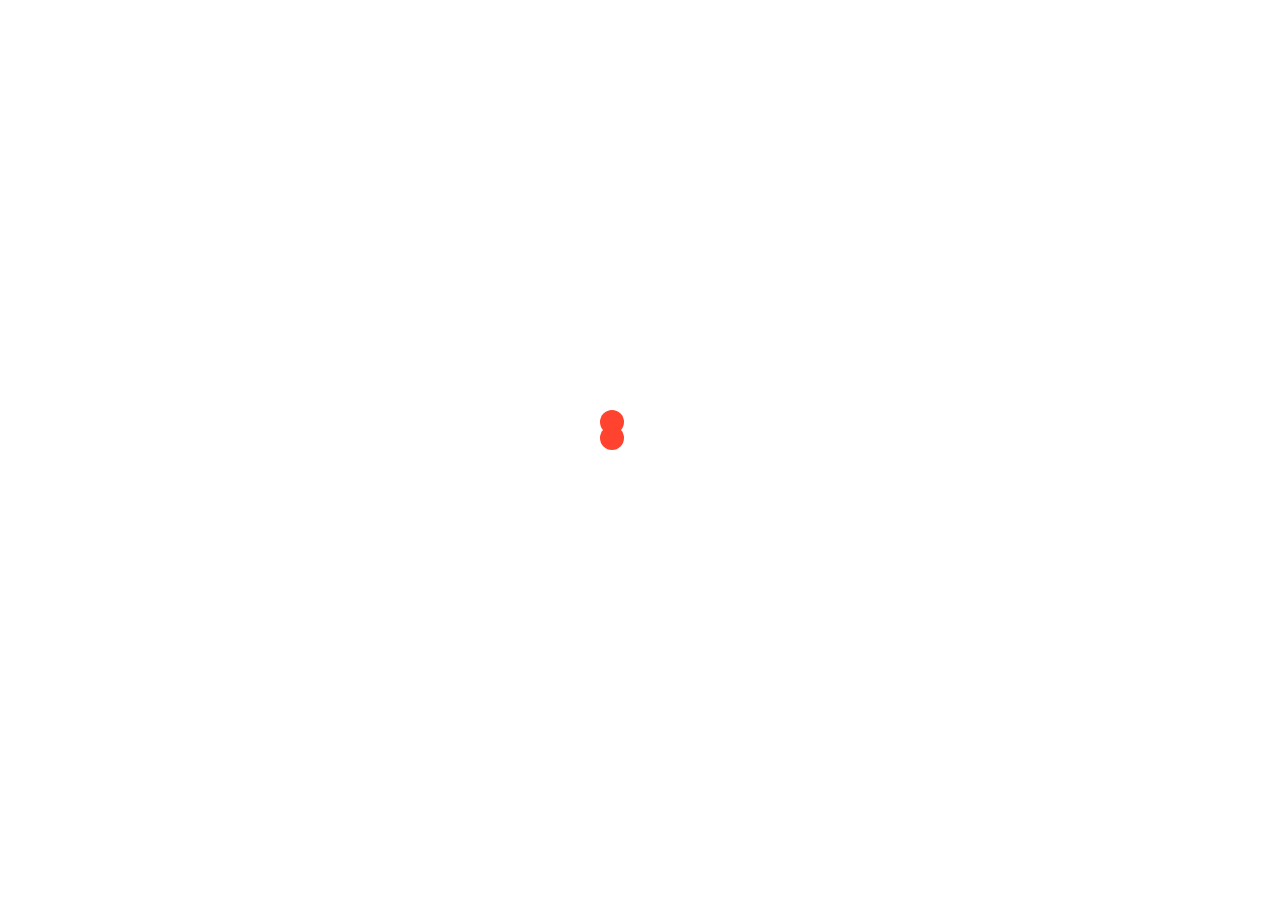
==== commit 7c89d06f: "Revert "Revert "Merge branch 'master' of https://github.com/rennkatt/copaTurPHP"" This reverts commi" ====
--- a/index.html
+++ b/index.html
@@ -13,16 +13,20 @@
 
   
   <!-- Bootstrap CSS File -->
-  <link href="_complementos/lib/bootstrap/css/bootstrap.min.css" rel="stylesheet">
+  <link href="_complementos/lib/bootstrap/css/bootstrap.css" rel="stylesheet">
+
+  <link href="_complementos/css/animate.css" rel="stylesheet">
 
   <!-- Libraries CSS Files -->
   <link href="_complementos/lib/ionicons/css/ionicons.min.css" rel="stylesheet">
   <link href="_complementos/lib/owlcarousel/assets/owl.carousel.min.css" rel="stylesheet">
+  <link href="_complementos/lib/owlcarousel/assets/owl.theme.default.css" rel="stylesheet">
   <link href="_complementos/lib/lightbox/css/lightbox.min.css" rel="stylesheet">
   <link href="https://fonts.googleapis.com/css?family=Great+Vibes|Lobster" rel="stylesheet">
 
   <!-- Main Stylesheet File -->
   <link href="_complementos/css/carousel.css" rel="stylesheet">
+  <link href="_complementos/css/light-red.css" rel="stylesheet">
 
 </head>
 
@@ -31,142 +35,142 @@
 
   <section id="intro">
     <div class="intro-container">
-      <div id="introCarousel" class="carousel  slide carousel-fade" data-ride="carousel">
+      <div id="introCarousel" class="carousel slide carousel-fade" data-ride="carousel">
 
         <ol class="carousel-indicators"></ol>
 
         <div class="carousel-inner" role="listbox">
 
-          <div class="carousel-item active" >
+          <div class="carousel-item top active" >
             <div class="carousel-background">
                 <img class="mid" src="_complementos/images/intro-carousel/01.jpg" alt="">
               </div>
             <div class="carousel-container">
               <div class="carousel-content">
-                <h2>CopaTur</h2>
-                <p>O CopaTur é um espaço destinado aos brasileiros, com publicações contendo informações relacionadas às cidades sedes da ‘Fifa World Cup - Russia 2018’. </p>
-                <a href="_visao/index.php" class="btn-get-started scrollto">Saiba Mais</a>
-              </div>
-            </div>
-          </div>
-
-          <div class="carousel-item">
+                <h2 class="animated2">CopaTur</h2>
+                <p class="animated2">O CopaTur é um espaço destinado aos brasileiros, com publicações contendo informações relacionadas às cidades sedes da ‘Fifa World Cup - Russia 2018’. </p>
+                <a href="_visao/index.php" class="btn-get-started scrollto animated2">Saiba Mais</a>
+              </div>
+            </div>
+          </div>
+
+          <div class="carousel-item center">
             <div class="carousel-background"><img src="_complementos/images/intro-carousel/02.png" alt=""></div>
             <div class="carousel-container">
               <div class="carousel-content">
-                <h2>MOSCOW</h2>
-                <p>Dois estádios, apenas refletem a grandiosidade dessa cidade.</p>
-                <a href="_visao/index.php" class="btn-get-started scrollto">Saiba Mais</a>
-              </div>
-            </div>
-          </div>
-
-          <div class="carousel-item">
+                <h2 class="animated2">MOSCOW</h2>
+                <p class="animated2">Dois estádios, apenas refletem a grandiosidade dessa cidade.</p>
+                <a href="_visao/index.php" class="btn-get-started scrollto animated2">Saiba Mais</a>
+              </div>
+            </div>
+          </div>
+
+          <div class="carousel-item center">
             <div class="carousel-background"><img src="_complementos/images/intro-carousel/03.png" alt=""></div>
             <div class="carousel-container">
               <div class="carousel-content">
-                <h2>KALININGRAD</h2>
-                <p>Da devastação da Segunda Guerra Mundial à imponente Arena Baltika.</p>
-                <a href="_visao/index.php" class="btn-get-started scrollto">Saiba Mais</a>
-              </div>
-            </div>
-          </div>
-
-          <div class="carousel-item">
+                <h2 class="animated2">KALININGRAD</h2>
+                <p class="animated2">Da devastação da Segunda Guerra Mundial à imponente Arena Baltika.</p>
+                <a href="_visao/index.php" class="animated2 btn-get-started scrollto">Saiba Mais</a>
+              </div>
+            </div>
+          </div>
+
+          <div class="carousel-item center">
             <div class="carousel-background"><img src="_complementos/images/intro-carousel/04.jpg" alt=""></div>
             <div class="carousel-container">
               <div class="carousel-content">
-                <h2>KAZAN</h2>
-                <p>Seu multiculturalismo e seu poderio financeiro será destaque na Copa 2018.</p>
-                        <a href="_visao/index.php" class="btn-get-started scrollto">Saiba Mais</a>
-              </div>
-            </div>
-          </div>
-
-          <div class="carousel-item">
+                <h2 class="animated2">KAZAN</h2>
+                <p class="animated2">Seu multiculturalismo e seu poderio financeiro será destaque na Copa 2018.</p>
+                        <a href="_visao/index.php" class="animated2 btn-get-started scrollto">Saiba Mais</a>
+              </div>
+            </div>
+          </div>
+
+          <div class="carousel-item center">
             <div class="carousel-background"><img src="_complementos/images/intro-carousel/05.png" alt=""></div>
             <div class="carousel-container">
               <div class="carousel-content">
-                <h2>NIZHNIY NOVGOROD</h2>
-                <p>Gorky terá, enfim, seus segredos revelados!?</p>
-                         <a href="_visao/index.php" class="btn-get-started scrollto">Saiba Mais</a>
-              </div>
-            </div>
-          </div>
-
-          <div class="carousel-item">
+                <h2 class="animated2">NIZHNIY NOVGOROD</h2>
+                <p class="animated2">Gorky terá, enfim, seus segredos revelados!?</p>
+                         <a href="_visao/index.php" class="animated2 btn-get-started scrollto">Saiba Mais</a>
+              </div>
+            </div>
+          </div>
+
+          <div class="carousel-item center">
             <div class="carousel-background"><img src="_complementos/images/intro-carousel/06.jpg" alt=""></div>
             <div class="carousel-container">
               <div class="carousel-content">
-                <h2>ROSTOV-ON-DON</h2>
-                <p>Um passeio por bosques, a beleza da paisagem e sua rica história. </p>
-                        <a href="_visao/index.php" class="btn-get-started scrollto">Saiba Mais</a>
-              </div>
-            </div>
-          </div>
-
-          <div class="carousel-item">
+                <h2 class="animated2">ROSTOV-ON-DON</h2>
+                <p class="animated2">Um passeio por bosques, a beleza da paisagem e sua rica história. </p>
+                        <a href="_visao/index.php" class="animated2 btn-get-started scrollto">Saiba Mais</a>
+              </div>
+            </div>
+          </div>
+
+          <div class="carousel-item center">
             <div class="carousel-background"><img src="_complementos/images/intro-carousel/07.jpg" alt=""></div>
             <div class="carousel-container">
               <div class="carousel-content">
-                <h2>SAINT PETERSBURG</h2>
-                <p>Os portões para o mundo ocidental, a cidade mais europeia. </p>
-                        <a href="_visao/index.php" class="btn-get-started scrollto">Saiba Mais</a>
+                <h2 class="animated2">SAINT PETERSBURG</h2>
+                <p class="animated2">Os portões para o mundo ocidental, a cidade mais europeia. </p>
+                        <a href="_visao/index.php" class="animated2 btn-get-started scrollto">Saiba Mais</a>
               </div>
             </div>
           </div>       
           
-          <div class="carousel-item">
+          <div class="carousel-item center">
             <div class="carousel-background"><img src="_complementos/images/intro-carousel/08.png" alt=""></div>
             <div class="carousel-container">
               <div class="carousel-content">
-                <h2>SAMARA</h2>
-                <p>A ameaça moderna sobre a herança histórica.</p>
-                        <a href="_visao/index.php" class="btn-get-started scrollto">Saiba Mais</a>
-              </div>
-            </div>
-          </div>
-
-          <div class="carousel-item">
+                <h2 class="animated2">SAMARA</h2>
+                <p class="animated2">A ameaça moderna sobre a herança histórica.</p>
+                        <a href="_visao/index.php" class="animated2 btn-get-started scrollto">Saiba Mais</a>
+              </div>
+            </div>
+          </div>
+
+          <div class="carousel-item center">
             <div class="carousel-background"><img src="_complementos/images/intro-carousel/09.jpg" alt=""></div>
             <div class="carousel-container">
               <div class="carousel-content">
-                <h2>SARANSK</h2>
-                <p>O conforto da cidade, a beleza de suas ruas se traduz na Arena Mordovia.</p>
-                        <a href="_visao/index.php" class="btn-get-started scrollto">Saiba Mais</a>
-              </div>
-            </div>
-          </div>
-
-          <div class="carousel-item">
+                <h2 class="animated2">SARANSK</h2>
+                <p class="animated2">O conforto da cidade, a beleza de suas ruas se traduz na Arena Mordovia.</p>
+                        <a href="_visao/index.php" class="animated2 btn-get-started scrollto">Saiba Mais</a>
+              </div>
+            </div>
+          </div>
+
+          <div class="carousel-item center">
             <div class="carousel-background"><img src="_complementos/images/intro-carousel/10.jpg" alt=""></div>
             <div class="carousel-container">
               <div class="carousel-content">
-                <h2>SOCHI</h2>
-               <p>Das praias às montanhas, um paraíso aos ‘czares’ brasileiros.</p>
-                        <a href="_visao/index.php" class="btn-get-started scrollto">Saiba Mais</a>
-              </div>
-            </div>
-          </div>
-
-          <div class="carousel-item">
+                <h2 class="animated2">SOCHI</h2>
+               <p class="animated2">Das praias às montanhas, um paraíso aos ‘czares’ brasileiros.</p>
+                        <a href="_visao/index.php" class="animated2 btn-get-started scrollto">Saiba Mais</a>
+              </div>
+            </div>
+          </div>
+
+          <div class="carousel-item center">
             <div class="carousel-background"><img src="_complementos/images/intro-carousel/11.png" alt=""></div>
             <div class="carousel-container">
               <div class="carousel-content">
-                <h2>VOLGOGRAD</h2>
-                <p>Na Copa 2018, o mundo verá uma nova batalha, uma grande festa .</p>
-                        <a href="_visao/index.php" class="btn-get-started scrollto">Saiba Mais</a>
+                <h2 class="animated2">VOLGOGRAD</h2>
+                <p class="animated2">Na Copa 2018, o mundo verá uma nova batalha, uma grande festa .</p>
+                        <a href="_visao/index.php" class="animated2 btn-get-started scrollto">Saiba Mais</a>
               </div>
             </div>
           </div>        
 
-          <div class="carousel-item">
+          <div class="carousel-item center">
             <div class="carousel-background"><img src="_complementos/images/intro-carousel/12.jpg" alt=""></div>
             <div class="carousel-container">
               <div class="carousel-content">
-                <h2>YEKATERINBURG</h2>
-                <p>Do sufrágio à eterna homenagem aos Romanov.</p>
-                        <a href="_visao/index.php" class="btn-get-started scrollto">Saiba Mais</a>
+                <h2 class="animated2">YEKATERINBURG</h2>
+                <p class="animated2">Do sufrágio à eterna homenagem aos Romanov.</p>
+                        <a href="_visao/index.php" class="animated2 btn-get-started scrollto">Saiba Mais</a>
               </div>
             </div>
           </div>          
@@ -188,6 +192,13 @@
      
     </div>
   </section><!-- #intro -->
+
+  <div id="loader">
+        <div class="spinner">
+            <div class="dot1"></div>
+            <div class="dot2"></div>
+        </div>
+    </div>
 
 
   <!-- JavaScript Libraries -->
@@ -202,7 +213,10 @@
   <!-- Contact Form JavaScript File -->
 
   <!-- Template Main Javascript File -->
+  <script src="_complementos/js/script.js"></script>
   <script src="_complementos/js/main.js"></script>
+
+  
 
 </body>
 </html>
--- a/_complementos/css/carousel.css
+++ b/_complementos/css/carousel.css
@@ -14,8 +14,16 @@
   width: 100%;
   height: 100vh;
   background-size: cover;
+  background-position: cent-er;
+  background-repeat: no-repeat;
+}
+
+.top{
+  background-position: left top;
+}
+
+.center{
   background-position: center;
-  background-repeat: no-repeat;
 }
 
 #intro .carousel-item::before {
@@ -110,7 +118,7 @@
 #intro .carousel-fade .carousel-inner .carousel-item-next.carousel-item-left,
 #intro .carousel-fade .carousel-inner .carousel-item-prev.carousel-item-right {
   opacity: 1;
-  transition: 0.5s;
+  transition: 0.9s;
 }
 
 #intro .carousel-fade .carousel-inner .carousel-item-next,
@@ -166,13 +174,29 @@
   transition: 0.5s;
   margin: 10px;
   color: #fff;
-  background: #0000ff;
+  background: #FF432E;
 }
 
 #intro .btn-get-started:hover {
   background: #fff;
-  color: #0000ff;
-}
+  color: #FF432E;
+}
+
+ .animated1 {
+  -webkit-animation: lightSpeedIn 1s ease-in 800ms both;
+  animation: lightSpeedIn 1s ease-in 800ms both;
+}
+
+ .animated2 {
+  -webkit-animation: bounceIn 1s ease-in 800ms both;
+  animation: bounceIn 1s ease-in 800ms both;
+}
+
+ .animated3 {
+  -webkit-animation: flipInX 2s ease-in-out 800ms both;
+  animation: flipInX 2s ease-in-out 800ms both;
+}
+
 
 /*--------------------------------------------------------------
 # Navigation Menu
@@ -187,3 +211,75 @@
     src: url(../fonts/Whitney Medium.ttf)
 }
 
+
+
+
+/******* Style Loader *******/
+
+#loader {
+  position: fixed;
+  top: 0;
+  left: 0;
+  width: 100%;
+  height: 100%;
+  background: #fff;
+  z-index: 9999999999;
+}
+
+.spinner {
+  position: absolute;
+  width: 40px;
+  height: 40px;
+  top: 50%;
+  left: 50%;
+  margin-left: -40px;
+  margin-top: -40px;
+  -webkit-animation: rotatee 2.0s infinite linear;
+  animation: rotatee 2.0s infinite linear;
+}
+
+.dot1, .dot2 {
+  width: 60%;
+  height: 60%;
+  display: inline-block;
+  position: absolute;
+  top: 0;
+  border-radius: 100%;
+  -webkit-border-radius: 100%;
+  -moz-border-radius: 100%;
+  -o-border-radius: 100%;
+  -webkit-animation: bouncee 2.0s infinite ease-in-out;
+  animation: bouncee 2.0s infinite ease-in-out;
+}
+
+.dot2 {
+  top: auto;
+  bottom: 0px;
+  -webkit-animation-delay: -1.0s;
+  animation-delay: -1.0s;
+}
+
+@-webkit-keyframes rotatee { 100% { -webkit-transform: rotate(360deg) }}
+@keyframes rotatee {
+  100% {
+    transform: rotate(360deg);
+        -webkit-transform: rotate(360deg);
+    }
+}
+
+@-webkit-keyframes bouncee {
+  0%, 100% { -webkit-transform: scale(0.0) }
+  50% { -webkit-transform: scale(1.0) }
+}
+
+@keyframes bouncee {
+  0%, 100% {
+    transform: scale(0.0);
+        -webkit-transform: scale(0.0);
+    } 50% {
+        transform: scale(1.0);
+        -webkit-transform: scale(1.0);
+      }
+}
+
+
--- a/_complementos/css/light-red.css
+++ b/_complementos/css/light-red.css
@@ -0,0 +1,320 @@
+.text-primary {
+    color: #FF432E;
+}
+
+a {
+    color: #FF432E;
+}
+
+a:hover,
+a:focus,
+a:active,
+a.active {
+    color: #ea321e;
+    text-decoration: none;
+}
+
+.btn-primary {
+    border-color: #FF432E;
+    background-color: #FF432E;
+}
+
+.btn-primary:hover,
+.btn-primary:focus,
+.btn-primary:active,
+.btn-primary.active,
+.open .dropdown-toggle.btn-primary {
+    border-color: #ea321e;
+}
+
+.btn-primary.disabled,
+.btn-primary[disabled],
+fieldset[disabled] .btn-primary,
+.btn-primary.disabled:hover,
+.btn-primary[disabled]:hover,
+fieldset[disabled] .btn-primary:hover,
+.btn-primary.disabled:focus,
+.btn-primary[disabled]:focus,
+fieldset[disabled] .btn-primary:focus,
+.btn-primary.disabled:active,
+.btn-primary[disabled]:active,
+fieldset[disabled] .btn-primary:active,
+.btn-primary.disabled.active,
+.btn-primary[disabled].active,
+fieldset[disabled] .btn-primary.active {
+    border-color: #FF432E;
+    background-color: #FF432E;
+}
+
+.btn-primary .badge {
+    color: #FF432E;
+}
+
+.btn-xl {
+    border-color: #FF432E;
+    background-color: #FF432E;
+}
+
+.btn-xl:hover,
+.btn-xl:focus,
+.btn-xl:active,
+.btn-xl.active,
+.open .dropdown-toggle.btn-xl {
+    border-color: #ea321e;
+    background-color: #ea321e;
+}
+
+.btn-xl.disabled,
+.btn-xl[disabled],
+fieldset[disabled] .btn-xl,
+.btn-xl.disabled:hover,
+.btn-xl[disabled]:hover,
+fieldset[disabled] .btn-xl:hover,
+.btn-xl.disabled:focus,
+.btn-xl[disabled]:focus,
+fieldset[disabled] .btn-xl:focus,
+.btn-xl.disabled:active,
+.btn-xl[disabled]:active,
+fieldset[disabled] .btn-xl:active,
+.btn-xl.disabled.active,
+.btn-xl[disabled].active,
+fieldset[disabled] .btn-xl.active {
+    border-color: #FF432E;
+    background-color: #FF432E;
+}
+
+.btn-xl .badge {
+    color: #FF432E;
+    background-color: #fff;
+}
+
+
+.navbar-default .navbar-brand {
+    color: #FF432E;
+}
+
+.navbar-default .navbar-brand:hover,
+.navbar-default .navbar-brand:focus,
+.navbar-default .navbar-brand:active,
+.navbar-default .navbar-brand.active {
+    color: #FF432E;
+}
+
+.navbar-default .navbar-toggle {
+    border-color: #FF432E;
+    background-color: #FF432E;
+}
+
+.navbar-default .nav li a:hover,
+.navbar-default .nav li a:focus {
+    outline: 0;
+    color: #FF432E;
+}
+
+.dropdown-menu li a:hover,
+.dropdown-menu li a:focus {
+    outline: 0;
+    color: #FF432E;
+}
+
+.navbar-default .navbar-toggle:hover,
+.navbar-default .navbar-toggle:focus {
+    background-color: #FF432E;
+}
+
+.navbar-default .navbar-nav>.active>a {
+    background-color: #FF432E;
+}
+
+.navbar-default .navbar-nav>.active>a:hover,
+.navbar-default .navbar-nav>.active>a:focus {
+    background-color: #FF432E;
+}
+
+.menu-wrap a:hover,
+.menu-wrap a:focus {
+	color: #FF432E;
+}
+
+.menu-wrap .logo {
+    color: #FF432E;
+}
+
+.menu-button {
+    background: #FF432E;
+}
+
+.header .intro-text h1 span {
+    color: #FF432E;
+}
+
+.main-title strong {
+    color: #FF432E;
+}
+
+.feature i {
+    background: #FF432E;
+}
+
+.no-touch .feature:hover i,
+	.no-touch .feature:active i,
+	.no-touch .feature:focus i {
+        
+        box-shadow: 0 0 0 0 #FF432E;
+}
+
+.feature-2 i {
+    background: #FF432E;
+    border: 1px solid #FF432E;
+}
+
+.feature-2:hover i {
+    background: transparent;
+    color: #FF432E;
+}
+
+.feature-2:hover .border {
+    border-color: #FF432E;
+}
+
+.feature-3 i {
+    color: #FF432E;
+    border: 1px solid #FF432E;
+}
+
+.feature-3:hover i {
+    background: #FF432E;
+    color: #fff;
+}
+
+.feature-3:hover .border {
+    border-color: #FF432E;
+}
+
+.portfolio-caption a i {
+    color: #FF432E;
+}
+.portfolio-item:hover .portfolio-caption {
+    background-color: rgba(255, 67, 46, 0.8);
+}
+
+.welcome-section:hover .border {
+    border-color: #FF432E;
+}
+
+.welcome-section:hover h4 {
+    color: #FF432E;
+}
+
+.about-text li i {
+    color: #FF432E;
+}
+
+.about-us-section-2 .carousel-indicators li,
+.project-image .carousel-indicators li {
+	border: 2px solid #FF432E !important;
+}
+
+.about-us-section-2 .carousel-indicators .active,
+.project-image .carousel-indicators .active {
+	background-color: #FF432E;
+}
+
+.owl-theme .owl-controls .owl-buttons div {
+	background: #FF432E;
+}
+
+#team-section .nav-tabs.nav-justified {
+    background: #FF432E;
+}
+
+.team-member .team-details {
+    background-color: rgba(255, 67, 46, 0.8);
+}
+
+.counter-item i {
+    color: #FF432E;
+}
+.timer {
+    color: #FF432E;
+}
+.latest-post h4 {
+    color: #FF432E;
+}
+.latest-post .post-details li i {
+    color: #FF432E;
+}
+.testimonials .testimonial-content img {
+    border: 3px solid #FF432E;
+}
+.testimonials .testimonial-author .author {
+    color: #FF432E;
+}
+.testimonials-carousel .owl-controls.clickable .owl-buttons div{
+	color: #FF432E;
+}
+.owl-theme .owl-controls .owl-page.active{
+    background-color: #FF432E;
+}
+
+.contact .form-control:focus {
+    border-color: #FF432E;
+    box-shadow: none;
+}
+
+footer.style-1 .footer-social li a {
+    background: #FF432E;
+}
+
+.call-to-action h1 strong {
+    color: #FF432E;   
+}
+
+.team-details li a {
+    background: #FF432E;
+}
+
+.progress-bar {
+    background: #FF432E;
+}
+
+
+.pricing-tables .pricing-table.highlight-plan .plan-name {
+    background: #FF432E;
+}
+
+.pricing-tables .pricing-table.highlight-plan .plan-signup {
+    background: #FF432E;
+}
+
+.footer-contact-info {
+    background: rgba(255, 67, 46, 0.8);
+}
+
+footer.style-1 {
+    border-top: 2px solid #FF432E;
+}
+
+#main-slide .slider-content h1 strong {
+    color: #FF432E;
+}
+
+.latest-post .post-details .date {
+    background: rgba(255, 67, 46, 0.8);
+}
+
+.custom-tab .nav-tabs.nav-justified {
+    background: #FF432E;
+}
+
+.plan-name {
+    background: #FF432E;
+}
+
+.plan-signup {
+    background: #FF432E;
+}
+
+.dot1, .dot2 {
+    background-color: #FF432E;
+}
